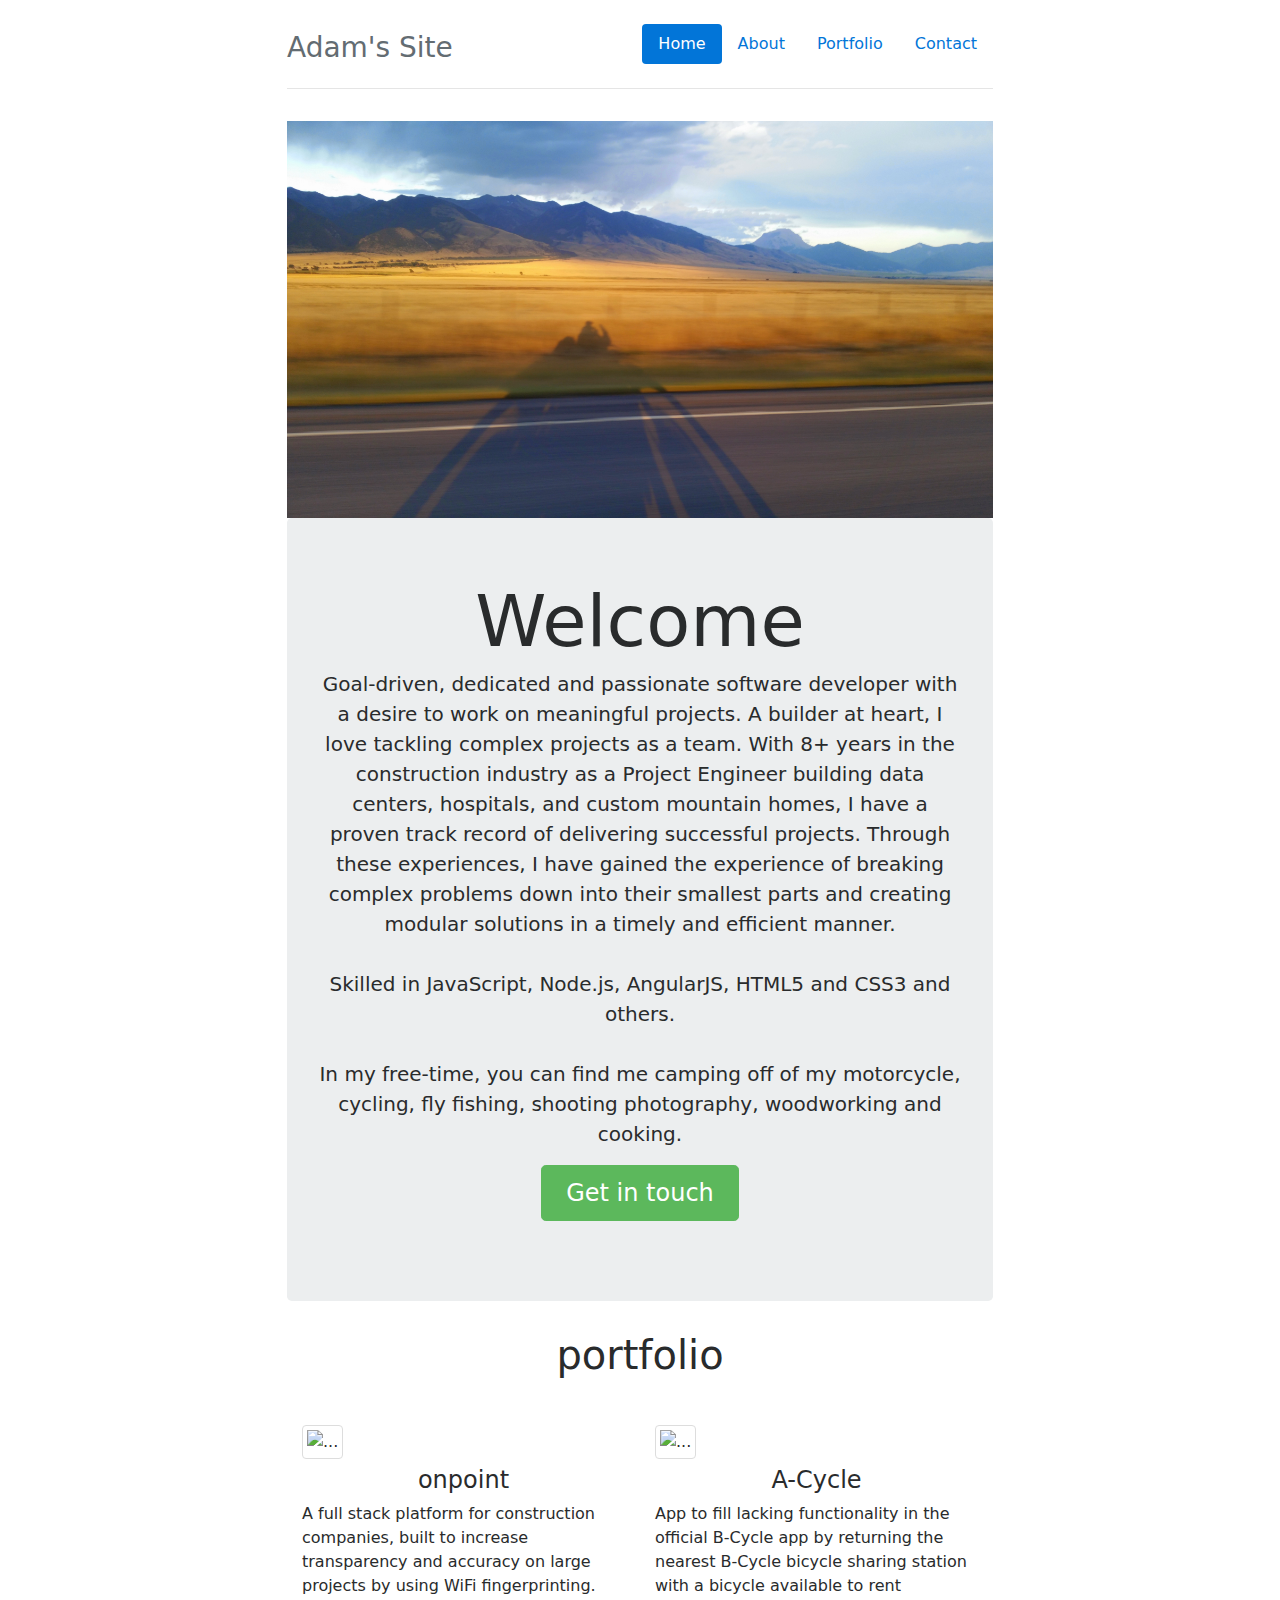
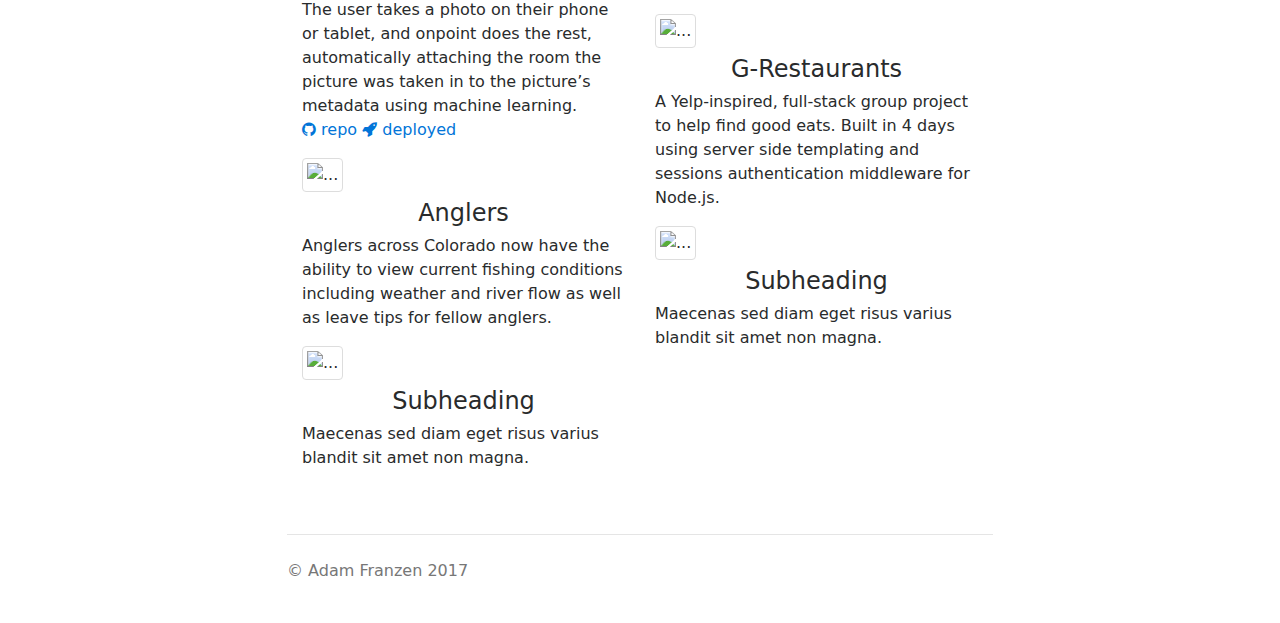
==== src/index.html @ 322771e4 "initial commit" ====
<!DOCTYPE html>
<html lang="en">
  <head>
    <meta charset="utf-8">
    <title>Adam's Site</title>
    <!-- styles -->
    <link rel="stylesheet" type="text/css" href="css/bootstrap-4/bootstrap.min.css">
    <link rel="stylesheet" type="text/css" href="css/main.css">
    <link href="css/bootstrap-4/narrow-jumbotron.css" rel="stylesheet">
    <link href="https://maxcdn.bootstrapcdn.com/font-awesome/4.7.0/css/font-awesome.min.css" rel="stylesheet" integrity="sha384-wvfXpqpZZVQGK6TAh5PVlGOfQNHSoD2xbE+QkPxCAFlNEevoEH3Sl0sibVcOQVnN" crossorigin="anonymous">
  </head>
  <body>
    <div class="container">
      <div class="header clearfix">
        <nav>
          <ul class="nav nav-pills float-right">
            <li class="nav-item">
              <a class="nav-link active" href="#">Home <span class="sr-only">(current)</span></a>
            </li>
            <li class="nav-item">
              <a class="nav-link" href="#">About</a>
            </li>
            <li class="nav-item">
              <a class="nav-link" href="#">Portfolio</a>
            </li>
            <li class="nav-item">
              <a class="nav-link" href="#">Contact</a>
            </li>
          </ul>
        </nav>
        <h3 class="text-muted">Adam's Site</h3>
      </div>
      <div class="">
        <img src="assets/img/moto.jpg" alt="">
        <!-- <h1>test</h1> -->
      </div>

      <div class="jumbotron">
        <h1 class="display-3">Welcome</h1>
        <p class="lead">Goal-driven, dedicated and passionate software developer with a desire to work on meaningful projects. A builder at heart, I love tackling complex projects as a team. With 8+ years in the construction industry as a Project Engineer building data centers, hospitals, and custom mountain homes, I have a proven track record of delivering successful projects. Through these experiences, I have gained the experience of breaking complex problems down into their smallest parts and creating modular solutions in a timely and efficient manner.
        <br>
        <br>
        Skilled in JavaScript, Node.js, AngularJS, HTML5 and CSS3 and others.
        <br>
        <br>
        In my free-time, you can find me camping off of my motorcycle, cycling, fly fishing, shooting photography, woodworking and cooking.</p>
        <p><a class="btn btn-lg btn-success" href="#" role="button">Get in touch</a></p>
      </div>
      <h1 class="text-center">portfolio</h1>
      <div class="row portfolio">
        <div class="col-lg-6">
          <img src="http://placehold.it/200x200" alt="..." class="img-thumbnail">
          <h4 class="subheading text-center">onpoint</h4>
          <p>A full stack platform for construction companies, built to increase transparency and accuracy on large projects by using WiFi fingerprinting. The user takes a photo on their phone or tablet, and onpoint does the rest, automatically attaching the room the picture was taken in to the picture’s metadata using machine learning.
          <br>
          <a href="www.google.com"><i class="fa fa-github" aria-hidden="true"></i> repo</a>

          <a href="www.google.com"><i class="fa fa-rocket" aria-hidden="true"></i> deployed</a>
          </p>

          <img src="http://placehold.it/200x200" alt="..." class="img-thumbnail">
          <h4 class="subheading text-center">Anglers</h4>
          <p>Anglers across Colorado now have the ability to view current fishing conditions including weather and river flow as well as leave tips for fellow anglers.</p>

          <img src="http://placehold.it/200x200" alt="..." class="img-thumbnail">
          <h4 class="subheading text-center">Subheading</h4>
          <p>Maecenas sed diam eget risus varius blandit sit amet non magna.</p>
        </div>

        <div class="col-lg-6">
          <img src="http://placehold.it/200x200" alt="..." class="img-thumbnail">
          <h4 class="subheading text-center">A-Cycle</h4>
          <p>App to fill lacking functionality in the official B-Cycle app by returning the nearest B-Cycle bicycle sharing station with a bicycle available to rent</p>

          <img src="http://placehold.it/200x200" alt="..." class="img-thumbnail">
          <h4 class="subheading text-center">G-Restaurants</h4>
          <p>A Yelp-inspired, full-stack group project to help find good eats. Built in 4 days using server side templating and sessions authentication middleware for Node.js.</p>

          <img src="http://placehold.it/200x200" alt="..." class="img-thumbnail">
          <h4 class="subheading text-center">Subheading</h4>
          <p>Maecenas sed diam eget risus varius blandit sit amet non magna.</p>
        </div>
      </div>

      <footer class="footer">
        <p>&copy; Adam Franzen 2017</p>
      </footer>

    </div> <!-- /container -->
    <!-- scripts -->
    <script type="text/javascript" src="https://code.jquery.com/jquery-2.2.4.min.js"></script>
    <!-- <script type="text/javascript" src="https://maxcdn.bootstrapcdn.com/bootstrap/3.3.6/js/bootstrap.min.js"></script> -->
    <script type="text/javascript" src="js/bootstrap-4/bootstrap.min.js"></script>
    <script type="text/javascript" src="js/main.js"></script>
  </body>
</html>
---- src/css/main.css ----
/* add custom styles */

img {
    width: 100%;
}

.subheading {
  margin-top: 8px;
}
---- src/css/bootstrap-4/narrow-jumbotron.css ----
/* Space out content a bit */
body {
  padding-top: 1.5rem;
  padding-bottom: 1.5rem;
}

/* Everything but the jumbotron gets side spacing for mobile first views */
.header,
.portfolio,
.footer {
  padding-right: 1rem;
  padding-left: 1rem;
}

/* Custom page header */
.header {
  padding-bottom: 1rem;
  border-bottom: .05rem solid #e5e5e5;
}
/* Make the masthead heading the same height as the navigation */
.header h3 {
  margin-top: 0;
  margin-bottom: 0;
  line-height: 3rem;
}

/* Custom page footer */
.footer {
  padding-top: 1.5rem;
  color: #777;
  border-top: .05rem solid #e5e5e5;
}

/* Customize container */
@media (min-width: 48em) {
  .container {
    max-width: 46rem;
  }
}
.container-narrow > hr {
  margin: 2rem 0;
}

/* Main portfolio message and sign up button */
.jumbotron {
  text-align: center;
  border-bottom: .05rem solid #e5e5e5;
}
.jumbotron .btn {
  padding: .75rem 1.5rem;
  font-size: 1.5rem;
}

/* Supporting portfolio content */
.portfolio {
  margin: 3rem 0;
}
.portfolio p + h4 {
  margin-top: 1.5rem;
}

/* Responsive: Portrait tablets and up */
@media screen and (min-width: 48em) {
  /* Remove the padding we set earlier */
  .header,
  .portfolio,
  .footer {
    padding-right: 0;
    padding-left: 0;
  }
  /* Space out the masthead */
  .header {
    margin-bottom: 2rem;
  }
  /* Remove the bottom border on the jumbotron for visual effect */
  .jumbotron {
    border-bottom: 0;
  }
}
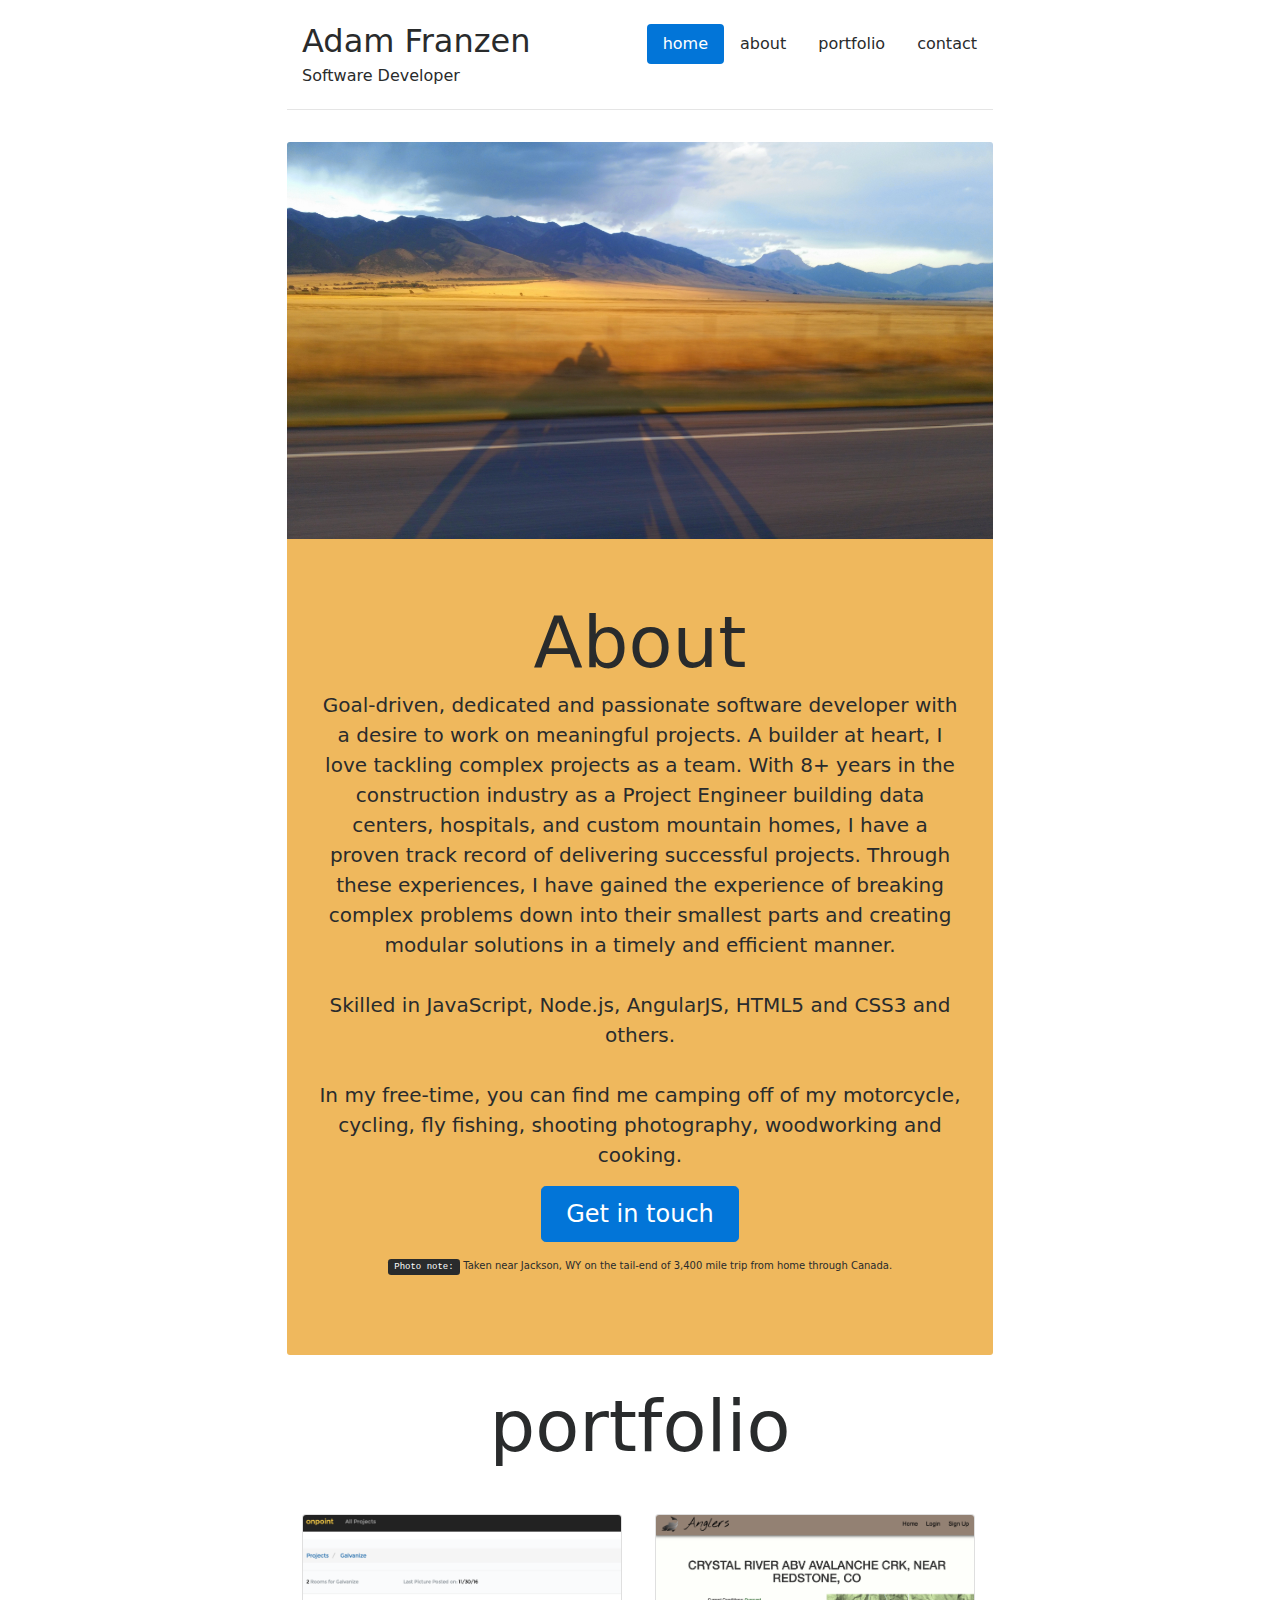
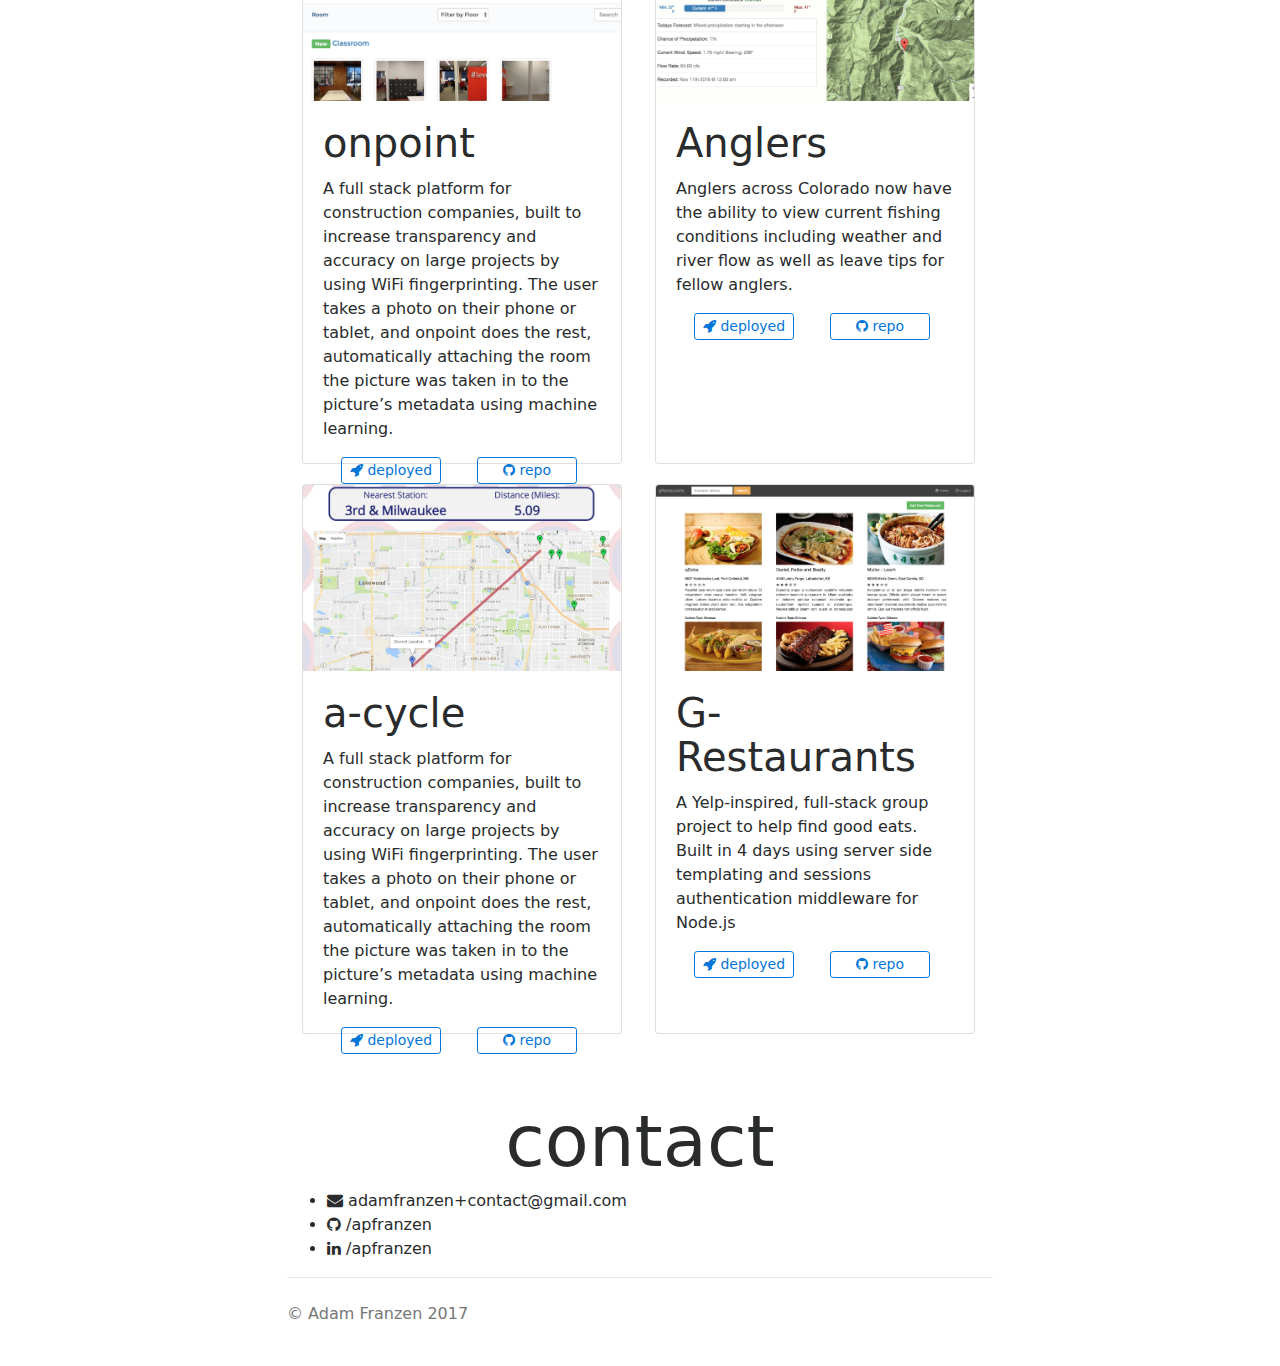
==== commit f90a018a: "portfolio content added and styling progress" ====
--- a/src/index.html
+++ b/src/index.html
@@ -1,42 +1,53 @@
 <!DOCTYPE html>
 <html lang="en">
   <head>
+    <!-- Required meta tags -->
     <meta charset="utf-8">
-    <title>Adam's Site</title>
-    <!-- styles -->
+    <meta name="viewport" content="width=device-width, initial-scale=1, shrink-to-fit=no">
+
+    <!-- title -->
+    <title>Adam Franzen</title>
+
+    <!-- Bootstrap CSS -->
     <link rel="stylesheet" type="text/css" href="css/bootstrap-4/bootstrap.min.css">
+    <link href="css/bootstrap-4/narrow-jumbotron.css" rel="stylesheet">
+
+    <!-- Other Stylesheets -->
     <link rel="stylesheet" type="text/css" href="css/main.css">
-    <link href="css/bootstrap-4/narrow-jumbotron.css" rel="stylesheet">
+
+    <!-- Font Awesome -->
     <link href="https://maxcdn.bootstrapcdn.com/font-awesome/4.7.0/css/font-awesome.min.css" rel="stylesheet" integrity="sha384-wvfXpqpZZVQGK6TAh5PVlGOfQNHSoD2xbE+QkPxCAFlNEevoEH3Sl0sibVcOQVnN" crossorigin="anonymous">
   </head>
   <body>
     <div class="container">
       <div class="header clearfix">
-        <nav>
+        <nav id="nav">
           <ul class="nav nav-pills float-right">
             <li class="nav-item">
-              <a class="nav-link active" href="#">Home <span class="sr-only">(current)</span></a>
+              <a class="nav-link active" href="#">home <span class="sr-only">(current)</span></a>
             </li>
             <li class="nav-item">
-              <a class="nav-link" href="#">About</a>
+              <a class="nav-link darker-text" href="adamfranzen.com/#about">about</a>
             </li>
             <li class="nav-item">
-              <a class="nav-link" href="#">Portfolio</a>
+              <a class="nav-link darker-text" href="adamfranzen.com/#portfolio">portfolio</a>
             </li>
             <li class="nav-item">
-              <a class="nav-link" href="#">Contact</a>
+              <a class="nav-link darker-text" href="adamfranzen.com/#contact">contact</a>
             </li>
           </ul>
         </nav>
-        <h3 class="text-muted">Adam's Site</h3>
+        <div class="col-lg-6">
+          <h2 class="darker-text">Adam Franzen</h2>
+          <h6 class="darker-text">Software Developer</h6>
+        </div>
       </div>
-      <div class="">
-        <img src="assets/img/moto.jpg" alt="">
-        <!-- <h1>test</h1> -->
+      <div id="about">
+        <img src="assets/img/jackson-wy-moto.jpg" alt="jackson-wy-moto">
       </div>
 
-      <div class="jumbotron">
-        <h1 class="display-3">Welcome</h1>
+      <div class="jumbotron about-me">
+        <h1 class="display-3">About</h1>
         <p class="lead">Goal-driven, dedicated and passionate software developer with a desire to work on meaningful projects. A builder at heart, I love tackling complex projects as a team. With 8+ years in the construction industry as a Project Engineer building data centers, hospitals, and custom mountain homes, I have a proven track record of delivering successful projects. Through these experiences, I have gained the experience of breaking complex problems down into their smallest parts and creating modular solutions in a timely and efficient manner.
         <br>
         <br>
@@ -44,52 +55,137 @@
         <br>
         <br>
         In my free-time, you can find me camping off of my motorcycle, cycling, fly fishing, shooting photography, woodworking and cooking.</p>
-        <p><a class="btn btn-lg btn-success" href="#" role="button">Get in touch</a></p>
+        <p><a class="btn btn-lg btn-primary" href="file:///Users/adamfranzen/sandbox/personal-site/src/index.html#contact" role="button">Get in touch</a></p>
+        <p class="image-note"><kbd>Photo note:</kbd> Taken near Jackson, WY on the tail-end of 3,400 mile trip from home through Canada.</p>
       </div>
-      <h1 class="text-center">portfolio</h1>
+
+      <h1 class="display-3 text-center" id="portfolio">portfolio</h1>
       <div class="row portfolio">
         <div class="col-lg-6">
-          <img src="http://placehold.it/200x200" alt="..." class="img-thumbnail">
-          <h4 class="subheading text-center">onpoint</h4>
-          <p>A full stack platform for construction companies, built to increase transparency and accuracy on large projects by using WiFi fingerprinting. The user takes a photo on their phone or tablet, and onpoint does the rest, automatically attaching the room the picture was taken in to the picture’s metadata using machine learning.
-          <br>
-          <a href="www.google.com"><i class="fa fa-github" aria-hidden="true"></i> repo</a>
 
-          <a href="www.google.com"><i class="fa fa-rocket" aria-hidden="true"></i> deployed</a>
-          </p>
+          <!-- start onpoint card -->
+          <div class="card portfolio-item" style="width: 20rem;">
+            <img class="card-img-top" src="assets/img/onpoint_ss.png" alt="Card image cap">
+            <div class="card-block">
+              <h1 class="card-title">onpoint</h1>
+              <p class="card-text">A full stack platform for construction companies, built to increase transparency and accuracy on large projects by using WiFi fingerprinting. The user takes a photo on their phone or tablet, and onpoint does the rest, automatically attaching the room the picture was taken in to the picture’s metadata using machine learning.</p>
 
-          <img src="http://placehold.it/200x200" alt="..." class="img-thumbnail">
-          <h4 class="subheading text-center">Anglers</h4>
-          <p>Anglers across Colorado now have the ability to view current fishing conditions including weather and river flow as well as leave tips for fellow anglers.</p>
+              <!-- project link btns -->
+              <div class="row">
+                <div class="col-lg-6 text-left">
+                  <a href="http://adamfranzen.com/onpoint" class="btn btn-outline-primary btn-sm link deployed-btn">
+                    <i class="fa fa-rocket" aria-hidden="true"></i>
+                    deployed
+                  </a>
+                </div>
+                <div class="col-lg-6 text-left">
+                  <a href="https://github.com/apfranzen/onpoint" class="btn btn-outline-primary btn-sm link repo-btn">
+                    <i class="fa fa-github" aria-hidden="true"></i>
+                    repo
+                  </a>
+                </div>
+              </div> <!-- end project link btns -->
+            </div>
+          </div> <!-- end onpoint card -->
 
-          <img src="http://placehold.it/200x200" alt="..." class="img-thumbnail">
-          <h4 class="subheading text-center">Subheading</h4>
-          <p>Maecenas sed diam eget risus varius blandit sit amet non magna.</p>
+          <!-- start a-cycle card -->
+          <div class="card portfolio-item" style="width: 20rem;">
+            <img class="card-img-top" src="assets/img/a-cycle-large.png" alt="Card image cap">
+            <div class="card-block">
+              <h1 class="card-title">a-cycle</h1>
+              <p class="card-text">A full stack platform for construction companies, built to increase transparency and accuracy on large projects by using WiFi fingerprinting. The user takes a photo on their phone or tablet, and onpoint does the rest, automatically attaching the room the picture was taken in to the picture’s metadata using machine learning.</p>
+
+              <!-- project link btns -->
+              <div class="row">
+                <div class="col-lg-6 text-left">
+                  <a href="http://adamfranzen.com/onpoint" class="btn btn-outline-primary btn-sm link deployed-btn">
+                    <i class="fa fa-rocket" aria-hidden="true"></i>
+                    deployed
+                  </a>
+                </div>
+                <div class="col-lg-6 text-left">
+                  <a href="https://github.com/apfranzen/onpoint" class="btn btn-outline-primary btn-sm link repo-btn">
+                    <i class="fa fa-github" aria-hidden="true"></i>
+                    repo
+                  </a>
+                </div>
+              </div> <!-- end project link btns -->
+            </div>
+          </div> <!-- end a-cycle card -->
         </div>
 
         <div class="col-lg-6">
-          <img src="http://placehold.it/200x200" alt="..." class="img-thumbnail">
-          <h4 class="subheading text-center">A-Cycle</h4>
-          <p>App to fill lacking functionality in the official B-Cycle app by returning the nearest B-Cycle bicycle sharing station with a bicycle available to rent</p>
+          <!-- start Anglers card -->
+          <div class="card portfolio-item" style="width: 20rem;">
+            <img class="card-img-top" src="assets/img/anglers_large.png" alt="Card image cap">
+            <div class="card-block">
+              <h1 class="card-title">Anglers</h1>
+              <p class="card-text">Anglers across Colorado now have the ability to view current fishing conditions including weather and river flow as well as leave tips for fellow anglers.</p>
 
-          <img src="http://placehold.it/200x200" alt="..." class="img-thumbnail">
-          <h4 class="subheading text-center">G-Restaurants</h4>
-          <p>A Yelp-inspired, full-stack group project to help find good eats. Built in 4 days using server side templating and sessions authentication middleware for Node.js.</p>
+              <!-- project link btns -->
+              <div class="row">
+                <div class="col-lg-6 text-left">
+                  <a href="https://ancient-basin-31517.herokuapp.com/" class="btn btn-outline-primary btn-sm link deployed-btn">
+                    <i class="fa fa-rocket" aria-hidden="true"></i>
+                    deployed
+                  </a>
+                </div>
+                <div class="col-lg-6 text-left">
+                  <a href="https://github.com/apfranzen/Anglers" class="btn btn-outline-primary btn-sm link repo-btn">
+                    <i class="fa fa-github" aria-hidden="true"></i>
+                    repo
+                  </a>
+                </div>
+              </div> <!-- end project link btns -->
+            </div>
+          </div> <!-- end Anglers card -->
 
-          <img src="http://placehold.it/200x200" alt="..." class="img-thumbnail">
-          <h4 class="subheading text-center">Subheading</h4>
-          <p>Maecenas sed diam eget risus varius blandit sit amet non magna.</p>
+          <!-- start G-Restaurants card -->
+          <div class="card portfolio-item" style="width: 20rem;">
+            <img class="card-img-top" src="assets/img/g-restaurants-large.png" alt="Card image cap">
+            <div class="card-block">
+              <h1 class="card-title">G-Restaurants</h1>
+              <p class="card-text">A Yelp-inspired, full-stack group project to help find good eats. Built in 4 days using server side templating and sessions authentication middleware for Node.js</p>
+
+              <!-- project link btns -->
+              <div class="row">
+                <div class="col-lg-6 text-left">
+                  <a href="https://peaceful-wave-34154.herokuapp.com/" class="btn btn-outline-primary btn-sm link deployed-btn">
+                    <i class="fa fa-rocket" aria-hidden="true"></i>
+                    deployed
+                  </a>
+                </div>
+                <div class="col-lg-6 text-left">
+                  <a href="https://github.com/apfranzen/galvanize-restaurants" class="btn btn-outline-primary btn-sm link repo-btn">
+                    <i class="fa fa-github" aria-hidden="true"></i>
+                    repo
+                  </a>
+                </div>
+              </div> <!-- end project link btns -->
+            </div>
+          </div> <!-- end Anglers card -->
+
         </div>
-      </div>
+        </div>
+        <h1 class="display-3 text-center" id="contact">contact</h1>
+
+        <ul>
+          <li><a href="mailto:adamfranzen+contact@gmail.com"><span class="fa fa-envelope"></span> adamfranzen+contact@gmail.com</a></li>
+          <li><a href="https://www.github.com/apfranzen"><span class="fa fa-github"></span> /apfranzen</a></li>
+          <li><a href="https://linkedin.com/in/apfranzen"><span class="fa fa-linkedin"></span> /apfranzen</a></li>
+        </ul>
+
+
 
       <footer class="footer">
         <p>&copy; Adam Franzen 2017</p>
       </footer>
 
-    </div> <!-- /container -->
+      </div> <!-- /container -->
+
     <!-- scripts -->
     <script type="text/javascript" src="https://code.jquery.com/jquery-2.2.4.min.js"></script>
-    <!-- <script type="text/javascript" src="https://maxcdn.bootstrapcdn.com/bootstrap/3.3.6/js/bootstrap.min.js"></script> -->
+    <script src="https://npmcdn.com/tether@1.2.4/dist/js/tether.min.js"></script>
     <script type="text/javascript" src="js/bootstrap-4/bootstrap.min.js"></script>
     <script type="text/javascript" src="js/main.js"></script>
   </body>
--- a/src/css/main.css
+++ b/src/css/main.css
@@ -2,8 +2,58 @@
 
 img {
     width: 100%;
+    border-radius: 3px 3px 0px 0px;
+}
+
+.darker-text {
+  font-weight: 300;
+  color: #292b2c;
+}
+
+p {
+  font-weight: 300;
+}
+
+.image-note {
+  font-size: 10px;
+}
+
+.card-title {
+  font-weight: 300;
 }
 
 .subheading {
   margin-top: 8px;
 }
+
+.jumbotron {
+  background-color: #efb85d;
+  border-radius: 0px 0px 3px 3px;
+}
+
+.portfolio-item {
+  height: 550px;
+  margin-bottom: 20px;
+}
+
+a {
+  color: inherit;
+  font-weight: 300;
+ }
+
+.link {
+  width: 100px;
+}
+
+.deployed-btn {
+  margin-left: 18px;
+}
+
+.repo-btn {
+  margin-right: 18px;
+}
+
+.hr-dashed {
+	background-color: #fff;
+	border-top: 2px dashed #8c8b8b;
+}
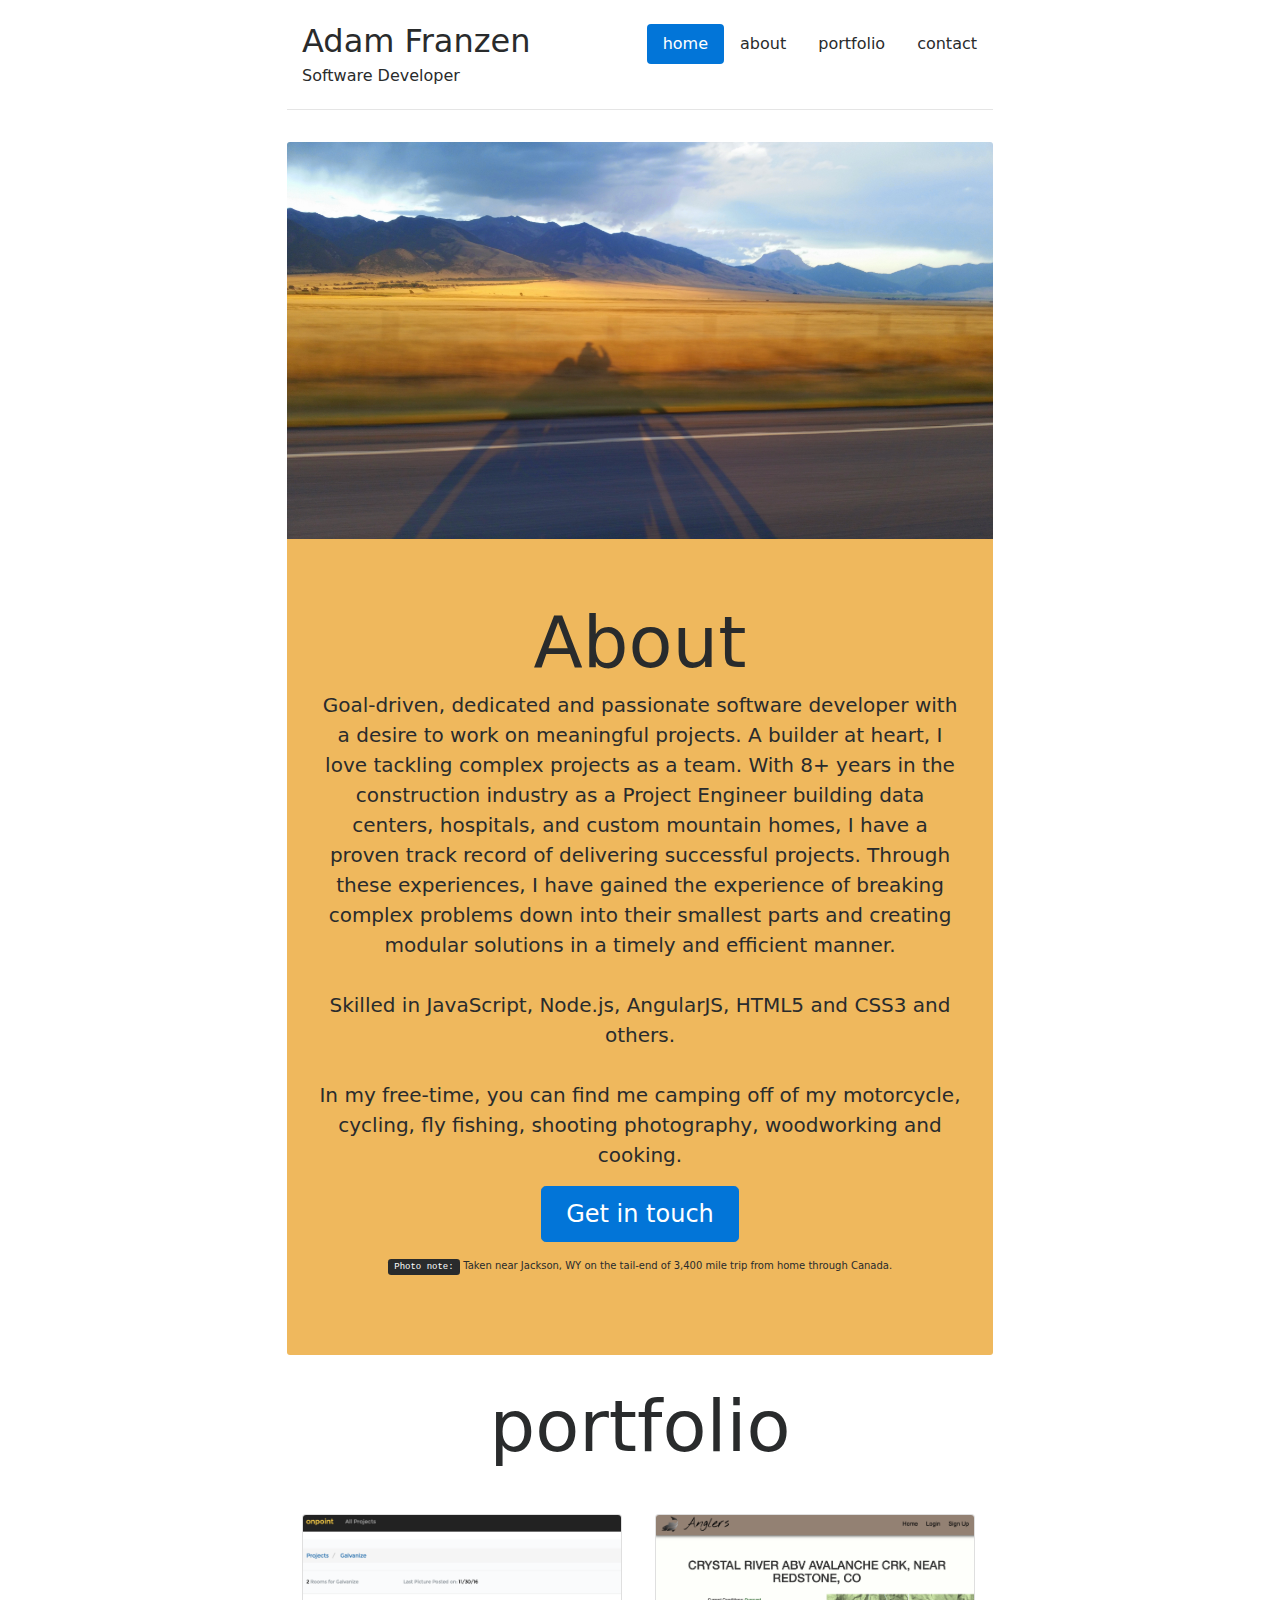
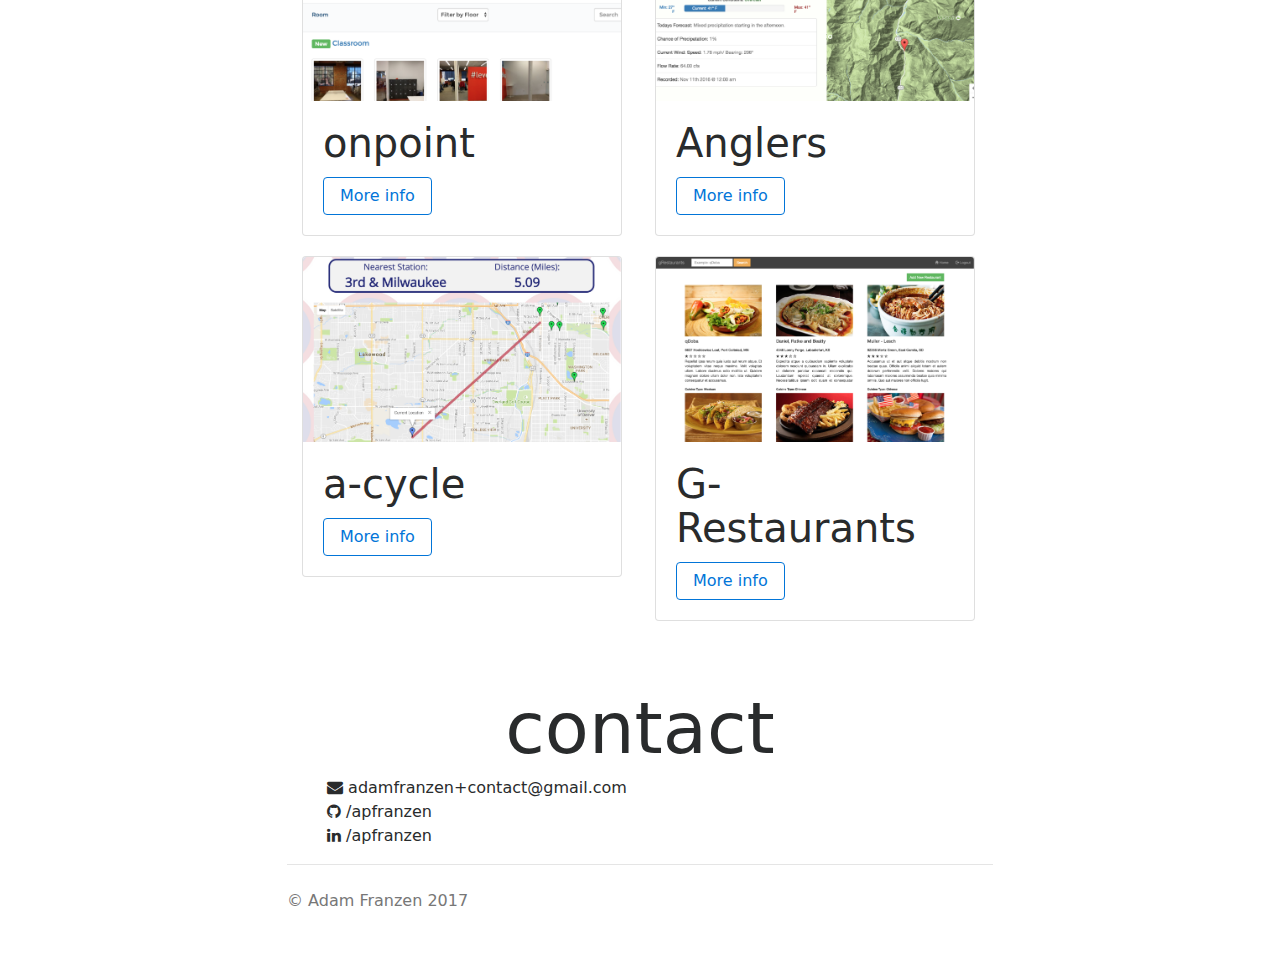
==== commit 93bbb638: "toggle text show/hide info" ====
--- a/src/index.html
+++ b/src/index.html
@@ -27,13 +27,13 @@
               <a class="nav-link active" href="#">home <span class="sr-only">(current)</span></a>
             </li>
             <li class="nav-item">
-              <a class="nav-link darker-text" href="adamfranzen.com/#about">about</a>
-            </li>
-            <li class="nav-item">
-              <a class="nav-link darker-text" href="adamfranzen.com/#portfolio">portfolio</a>
-            </li>
-            <li class="nav-item">
-              <a class="nav-link darker-text" href="adamfranzen.com/#contact">contact</a>
+              <a class="nav-link darker-text" href="#about">about</a>
+            </li>
+            <li class="nav-item">
+              <a class="nav-link darker-text" href="#portfolio">portfolio</a>
+            </li>
+            <li class="nav-item">
+              <a class="nav-link darker-text" href="#contact">contact</a>
             </li>
           </ul>
         </nav>
@@ -55,7 +55,7 @@
         <br>
         <br>
         In my free-time, you can find me camping off of my motorcycle, cycling, fly fishing, shooting photography, woodworking and cooking.</p>
-        <p><a class="btn btn-lg btn-primary" href="file:///Users/adamfranzen/sandbox/personal-site/src/index.html#contact" role="button">Get in touch</a></p>
+        <p><a class="btn btn-lg btn-primary" href="#contact" role="button">Get in touch</a></p>
         <p class="image-note"><kbd>Photo note:</kbd> Taken near Jackson, WY on the tail-end of 3,400 mile trip from home through Canada.</p>
       </div>
 
@@ -63,53 +63,65 @@
       <div class="row portfolio">
         <div class="col-lg-6">
 
-          <!-- start onpoint card -->
+          <!-- start onpoint_example card -->
           <div class="card portfolio-item" style="width: 20rem;">
             <img class="card-img-top" src="assets/img/onpoint_ss.png" alt="Card image cap">
             <div class="card-block">
               <h1 class="card-title">onpoint</h1>
-              <p class="card-text">A full stack platform for construction companies, built to increase transparency and accuracy on large projects by using WiFi fingerprinting. The user takes a photo on their phone or tablet, and onpoint does the rest, automatically attaching the room the picture was taken in to the picture’s metadata using machine learning.</p>
-
-              <!-- project link btns -->
-              <div class="row">
-                <div class="col-lg-6 text-left">
-                  <a href="http://adamfranzen.com/onpoint" class="btn btn-outline-primary btn-sm link deployed-btn">
-                    <i class="fa fa-rocket" aria-hidden="true"></i>
-                    deployed
-                  </a>
-                </div>
-                <div class="col-lg-6 text-left">
-                  <a href="https://github.com/apfranzen/onpoint" class="btn btn-outline-primary btn-sm link repo-btn">
-                    <i class="fa fa-github" aria-hidden="true"></i>
-                    repo
-                  </a>
-                </div>
-              </div> <!-- end project link btns -->
-            </div>
-          </div> <!-- end onpoint card -->
+
+              <a class="btn btn-outline-primary toggle-info" data-toggle="collapse" href="#collapse_onpoint" aria-expanded="false">
+                More info
+              </a>
+              <div class="collapse" id="collapse_onpoint">
+                <p class="card-text">
+                  A full stack platform for construction companies, built to increase transparency and accuracy on large projects by using WiFi fingerprinting. The user takes a photo on their phone or tablet, and onpoint does the rest, automatically attaching the room the picture was taken in to the picture’s metadata using machine learning.
+                </p>
+                <!-- project link btns -->
+                <div class="row">
+                  <div class="col-lg-6 col-sm-12 text-left">
+                    <a href="http://adamfranzen.com/onpoint" class="btn btn-outline-primary btn-sm link deployed-btn">
+                      <i class="fa fa-rocket" aria-hidden="true"></i>
+                      deployed
+                    </a>
+                  </div>
+                  <div class="col-lg-6 col-sm-12 text-left">
+                    <a href="https://github.com/apfranzen/onpoint" class="btn btn-outline-primary btn-sm link repo-btn">
+                      <i class="fa fa-github" aria-hidden="true"></i>
+                      repo
+                    </a>
+                  </div>
+                </div> <!-- end project link btns -->
+              </div>
+            </div>
+          </div> <!-- end onpoint_example card -->
 
           <!-- start a-cycle card -->
           <div class="card portfolio-item" style="width: 20rem;">
             <img class="card-img-top" src="assets/img/a-cycle-large.png" alt="Card image cap">
             <div class="card-block">
               <h1 class="card-title">a-cycle</h1>
-              <p class="card-text">A full stack platform for construction companies, built to increase transparency and accuracy on large projects by using WiFi fingerprinting. The user takes a photo on their phone or tablet, and onpoint does the rest, automatically attaching the room the picture was taken in to the picture’s metadata using machine learning.</p>
-
-              <!-- project link btns -->
-              <div class="row">
-                <div class="col-lg-6 text-left">
-                  <a href="http://adamfranzen.com/onpoint" class="btn btn-outline-primary btn-sm link deployed-btn">
-                    <i class="fa fa-rocket" aria-hidden="true"></i>
-                    deployed
-                  </a>
-                </div>
-                <div class="col-lg-6 text-left">
-                  <a href="https://github.com/apfranzen/onpoint" class="btn btn-outline-primary btn-sm link repo-btn">
-                    <i class="fa fa-github" aria-hidden="true"></i>
-                    repo
-                  </a>
-                </div>
-              </div> <!-- end project link btns -->
+              <a class="btn btn-outline-primary toggle-info" data-toggle="collapse" href="#collapse_a-cycle" aria-expanded="false">
+                More info
+              </a>
+              <div class="collapse" id="collapse_a-cycle">
+                <p class="card-text">App to fill lacking functionality in the official B-Cycle app by returning the nearest B-Cycle bicycle sharing station with a bicycle available to rent</p>
+
+                <!-- project link btns -->
+                <div class="row">
+                  <div class="col-lg-6 text-left">
+                    <a href="https://bcycle-app.firebaseapp.com/" class="btn btn-outline-primary btn-sm link deployed-btn">
+                      <i class="fa fa-rocket" aria-hidden="true"></i>
+                      deployed
+                    </a>
+                  </div>
+                  <div class="col-lg-6 text-left">
+                    <a href="https://github.com/apfranzen/a-cycle" class="btn btn-outline-primary btn-sm link repo-btn">
+                      <i class="fa fa-github" aria-hidden="true"></i>
+                      repo
+                    </a>
+                  </div>
+                </div> <!-- end project link btns -->
+              </div>
             </div>
           </div> <!-- end a-cycle card -->
         </div>
@@ -120,23 +132,30 @@
             <img class="card-img-top" src="assets/img/anglers_large.png" alt="Card image cap">
             <div class="card-block">
               <h1 class="card-title">Anglers</h1>
-              <p class="card-text">Anglers across Colorado now have the ability to view current fishing conditions including weather and river flow as well as leave tips for fellow anglers.</p>
-
-              <!-- project link btns -->
-              <div class="row">
-                <div class="col-lg-6 text-left">
-                  <a href="https://ancient-basin-31517.herokuapp.com/" class="btn btn-outline-primary btn-sm link deployed-btn">
-                    <i class="fa fa-rocket" aria-hidden="true"></i>
-                    deployed
-                  </a>
-                </div>
-                <div class="col-lg-6 text-left">
-                  <a href="https://github.com/apfranzen/Anglers" class="btn btn-outline-primary btn-sm link repo-btn">
-                    <i class="fa fa-github" aria-hidden="true"></i>
-                    repo
-                  </a>
-                </div>
-              </div> <!-- end project link btns -->
+
+              <a class="btn btn-outline-primary id="toggle-info"" data-toggle="collapse" href="#collapse_anglers" aria-expanded="false">
+                More info
+              </a>
+              <div class="collapse" id="collapse_anglers">
+                <p class="card-text">Anglers across Colorado now have the ability to view current fishing conditions including weather and river flow as well as leave tips for fellow anglers.</p>
+
+                <!-- project link btns -->
+                <div class="row">
+                  <div class="col-lg-6 text-left">
+                    <a href="https://ancient-basin-31517.herokuapp.com/" class="btn btn-outline-primary btn-sm link deployed-btn">
+                      <i class="fa fa-rocket" aria-hidden="true"></i>
+                      deployed
+                    </a>
+                  </div>
+                  <div class="col-lg-6 text-left">
+                    <a href="https://github.com/apfranzen/Anglers" class="btn btn-outline-primary btn-sm link repo-btn">
+                      <i class="fa fa-github" aria-hidden="true"></i>
+                      repo
+                    </a>
+                  </div>
+                </div> <!-- end project link btns -->
+
+              </div>
             </div>
           </div> <!-- end Anglers card -->
 
@@ -145,23 +164,31 @@
             <img class="card-img-top" src="assets/img/g-restaurants-large.png" alt="Card image cap">
             <div class="card-block">
               <h1 class="card-title">G-Restaurants</h1>
-              <p class="card-text">A Yelp-inspired, full-stack group project to help find good eats. Built in 4 days using server side templating and sessions authentication middleware for Node.js</p>
-
-              <!-- project link btns -->
-              <div class="row">
-                <div class="col-lg-6 text-left">
-                  <a href="https://peaceful-wave-34154.herokuapp.com/" class="btn btn-outline-primary btn-sm link deployed-btn">
-                    <i class="fa fa-rocket" aria-hidden="true"></i>
-                    deployed
-                  </a>
-                </div>
-                <div class="col-lg-6 text-left">
-                  <a href="https://github.com/apfranzen/galvanize-restaurants" class="btn btn-outline-primary btn-sm link repo-btn">
-                    <i class="fa fa-github" aria-hidden="true"></i>
-                    repo
-                  </a>
-                </div>
-              </div> <!-- end project link btns -->
+
+              <a class="btn btn-outline-primary id="toggle-info"" data-toggle="collapse" href="#collapse_grestaurants" aria-expanded="false">
+                More info
+              </a>
+
+              <div class="collapse" id="collapse_grestaurants">
+                <p class="card-text">A Yelp-inspired, full-stack group project to help find good eats. Built in 4 days using server side templating and sessions authentication middleware for Node.js</p>
+
+                <!-- project link btns -->
+                <div class="row">
+                  <div class="col-lg-6 text-left">
+                    <a href="https://peaceful-wave-34154.herokuapp.com/" class="btn btn-outline-primary btn-sm link deployed-btn">
+                      <i class="fa fa-rocket" aria-hidden="true"></i>
+                      deployed
+                    </a>
+                  </div>
+                  <div class="col-lg-6 text-left">
+                    <a href="https://github.com/apfranzen/galvanize-restaurants" class="btn btn-outline-primary btn-sm link repo-btn">
+                      <i class="fa fa-github" aria-hidden="true"></i>
+                      repo
+                    </a>
+                  </div>
+                </div> <!-- end project link btns -->
+              </div>
+
             </div>
           </div> <!-- end Anglers card -->
 
--- a/src/css/main.css
+++ b/src/css/main.css
@@ -32,8 +32,12 @@
 }
 
 .portfolio-item {
-  height: 550px;
+  /*height: 550px;*/
   margin-bottom: 20px;
+}
+
+.card-text {
+  margin-top: 15px;
 }
 
 a {
@@ -57,3 +61,7 @@
 	background-color: #fff;
 	border-top: 2px dashed #8c8b8b;
 }
+
+ul {
+  list-style-type: none;
+}
